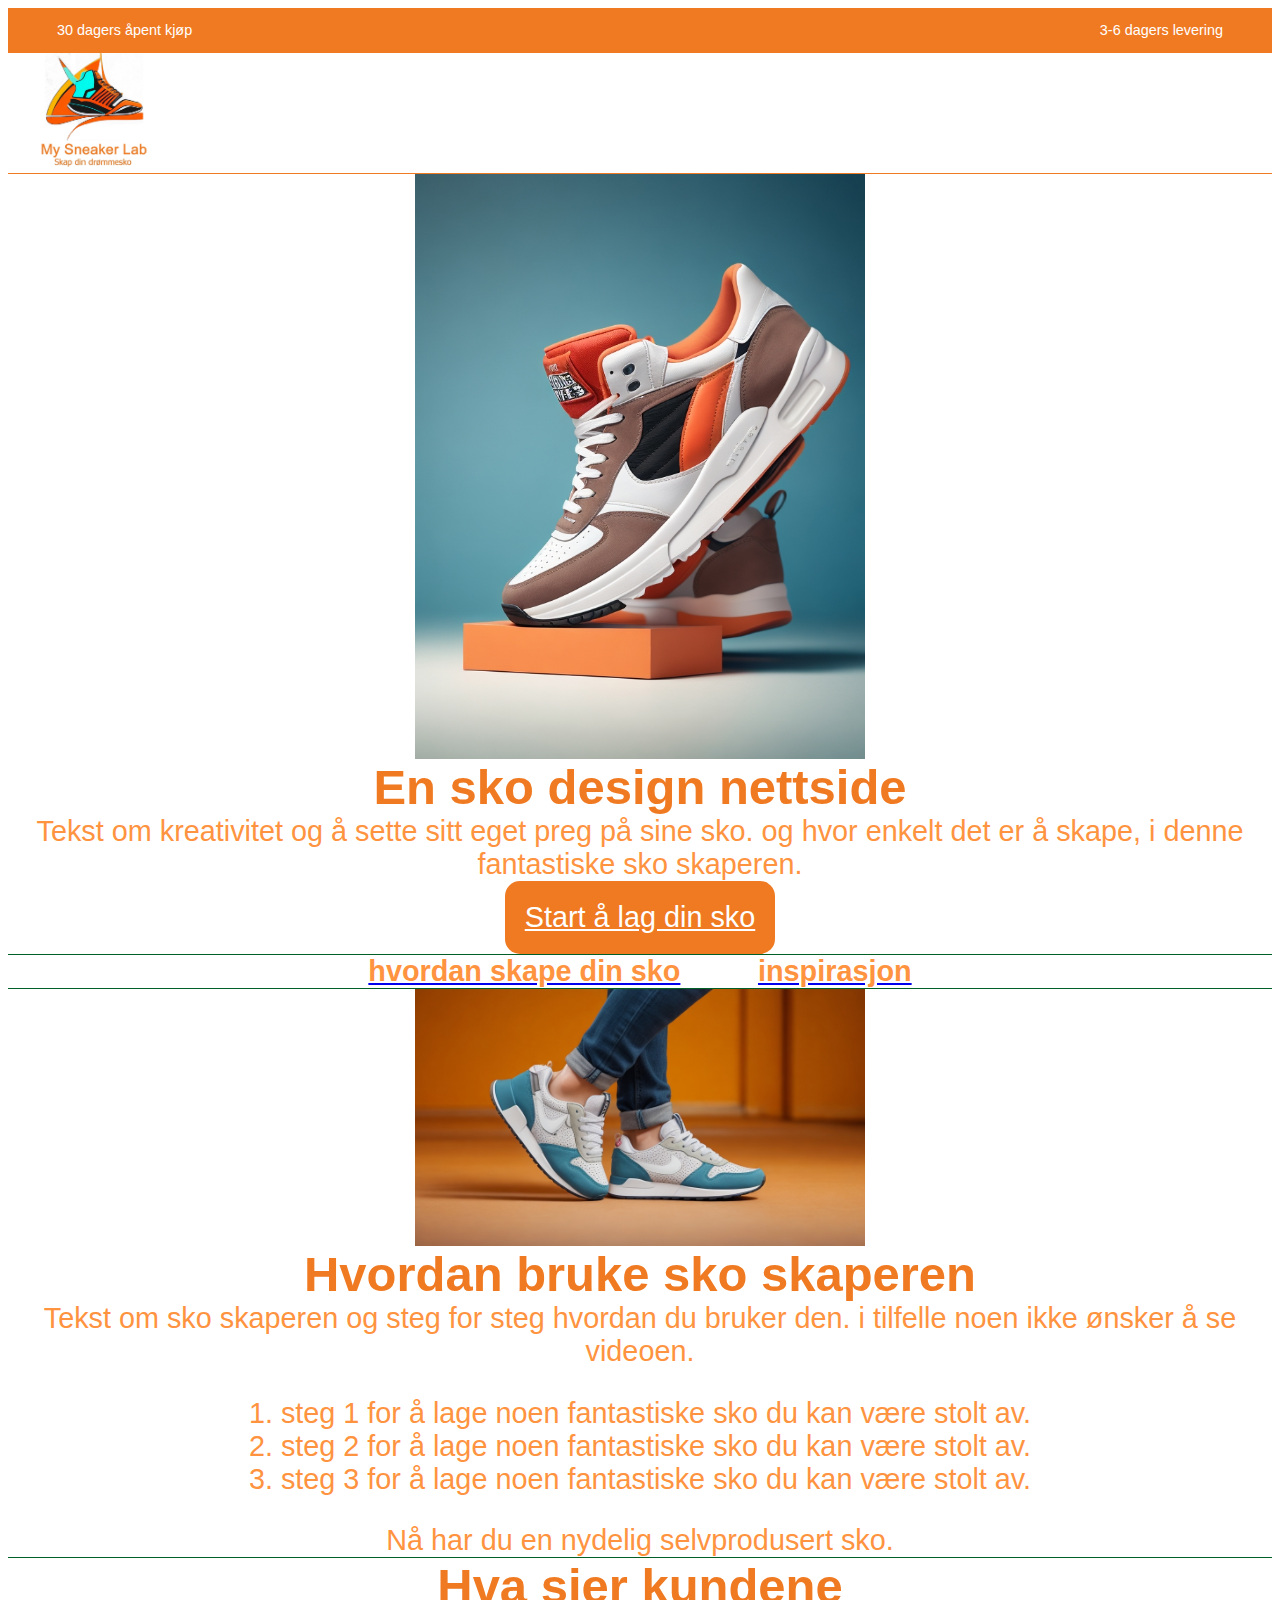
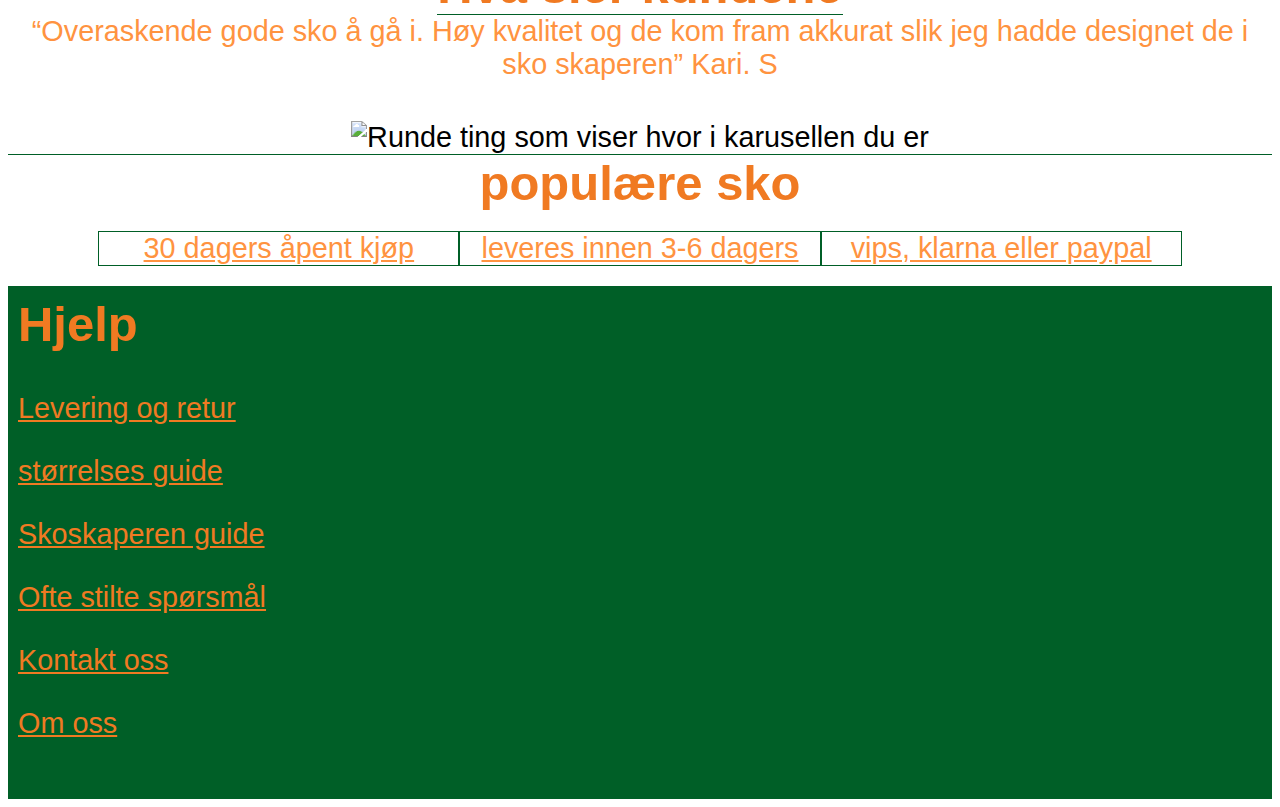
==== index.html @ 4a00c56b "produktside main" ====
<!DOCTYPE html>
<html lang="nb">
    <head>
        <meta charset="UTF-8">
        <meta name="viewport" content="width=device-width, initial-scale=1.0">
        <link rel="stylesheet" href="https://necolas.github.io/normalize.css/8.0.1/normalize.css" type="text/css">
        <link href="img/ikoner/fontawsome_ikoner/css/fontawesome.css" rel="stylesheet">
        <link href="img/ikoner/fontawsome_ikoner/css/brands.css" rel="stylesheet">
        <link href="img/ikoner/fontawsome_ikoner/css/solid.css" rel="stylesheet">
        <link rel="stylesheet" href="css/style.css" type="text/css">
        <title>My Sneaker Lab - skap din egen sko</title>
    </head>
    <body>
        <div id="grid_container">
            <header>
                <!-- Div for pynt over resten av navigasjonen, gir kort info om levering og åpent kjøp -->
                <div id="topp_bar_info">
                    <i class="fa-solid fa-rotate-left"></i>
                    <p>
                        30 dagers åpent kjøp
                    </p>
                    <i class="fa-solid fa-truck push_right"></i>
                    <p>
                        3-6 dagers levering
                    </p>
                </div>
                <!-- Navigasjons taggen for navigasjonsbaren på siden -->
                <nav>
                    <!-- Logoen til nettsiden, skal føre tilbake til index.html -->
                    <a href="index.html" id="logo">
                        <img src="img/logo.jpg" alt="Logoen til my sneaker lab, en sneaker sko med sterke farger">
                    </a>
                    <!-- Ikon for søkebar, skal få opp en overlay som man kan søke i -->
                    <a href="#" class="push_right">
                        <i class="fa-solid fa-magnifying-glass"></i>
                    </a>
                    <!-- ikon for handlevognen, skal bringe opp handlevogn siden, og oppdateres med tall ettervert så handlevognen får varer -->
                    <a href="#">
                        <i class="fa-solid fa-cart-shopping"></i>
                    </a>
                    <!-- Hamburgermeny hovedmeny for mobil, skal få opp en overlay med valg på -->
                    <a href="#">
                        <i class="fa-solid fa-bars"></i>
                    </a>
                </nav>
            </header>
            <main>
                <!-- Seksjon for promosjon og forklaring om hva siden handler om-->
                <section>
                    <!-- promosjons bilde av nettsidens sko -->
                    <a href="produktside.html">
                        <img src="img/shoe_promotion.jpg" alt="En hvit og oransj sneaker som står på en oransj platform med en blå bakgrunn">
                    </a>
                    <h1>
                        En sko design nettside
                    </h1>
                    <p>
                        Tekst om kreativitet og å sette sitt eget preg på sine sko. og hvor enkelt det er å skape, i denne fantastiske sko skaperen.
                    </p>
                    <!-- En start å lag din sko link som skal gjennbrukes i flere sider på nettstedet -->
                    <a href="produktside.html" class="default_btn">
                        Start å lag din sko
                    </a>
                </section>
                <section id="choice_btn">
                    <!-- link for å få opp seksjon om å skape sko -->
                    <a href="#">
                        <h2>
                            hvordan skape din sko
                        </h2>
                    </a>
                    <!-- link for å få opp seksjon med inspirasjon-->
                    <a href="#">
                        <h3>
                            inspirasjon 
                        </h3>
                    </a>
                </section>
                <section id="how_to">
                    <!-- foreløpig seksjon om skape sko til jeg får til effekten over -->
                    <!-- foreløpig representasjon av videoen -->
                    <img src="img/shoe_walking.jpg" alt="To blå sko som noen har på seg mens de går mot høyre av bilde">
                    <h2>
                        Hvordan bruke sko skaperen
                    </h2>
                    <p>
                        Tekst om sko skaperen og steg for steg hvordan du bruker den. i tilfelle noen ikke ønsker å se videoen.
                    </p>
                    <ol>
                        <li>
                            1. steg 1 for å lage noen fantastiske sko du kan være stolt av.
                        </li>
                        <li>
                            2. steg 2 for å lage noen fantastiske sko du kan være stolt av.
                        </li>
                        <li>
                            3. steg 3 for å lage noen fantastiske sko du kan være stolt av.
                        </li>
                    </ol>
                    <p>
                        Nå har du en nydelig selvprodusert sko.
                    </p>
                </section>
                <section id="inspirations">
                    <!-- Denne seksjonen skal være hidden på mobil og synlig på desktop-->
                    <img src="#" alt="flere inspirasjons sko">
                    <h3>
                        Inspirasjon
                    </h3>
                    <p>
                        inspirasjons tekst som skal følge under bildene slik at folk blir inspirert til å lage sine egne sko. Sitater fra andre brukere om hvordan de bruker sin kreativitet osv.
                    </p>
                </section>
            </main>
            <section id="customer_review">
                <!-- tilbakemeldings karusell-->
                <h3>
                    Hva sier kundene
                </h3>
                <!-- foreløpig til jeg finner ut hvordan å lage karusell -->
                <p>
                    “Overaskende gode sko å gå i. Høy kvalitet og de kom fram akkurat slik jeg hadde designet de i sko skaperen”
                    <span>Kari. S</span>
                </p>
                <!-- skal være stjerner for hvor mange stjerner tilbakemelder har gitt -->
                <div>
                    <i class="fa-solid fa-star"></i>
                    <i class="fa-solid fa-star"></i>
                    <i class="fa-solid fa-star"></i>
                    <i class="fa-solid fa-star"></i>
                    <i class="fa-solid fa-star"></i>
                </div>
                <img src="#" alt="Runde ting som viser hvor i karusellen du er">
            </section>
            <section>
                <h3>
                    populære sko
                </h3>
                <!-- her skal det være en sko karusell -->
            </section>
            <aside id="aside_info">
                <!-- korte informasjons kort om leveranse betaling og åpent kjøp -->
                <a href="#" id="return">
                    30 dagers åpent kjøp
                    <i class="fa-solid fa-rotate-left"></i>
                </a>
                <a href="#" id="delivery">
                    leveres innen 3-6 dagers
                    <i class="fa-solid fa-truck"></i>
                </a>
                <a href="#" id="payment">
                    vips, klarna eller paypal
                    <i class="fa-solid fa-credit-card"></i>
                </a>
            </aside>
            <footer>
                <h3>
                    Hjelp
                </h3>
                <ol>
                    <li>
                        <!-- Denne skal kunne åpnes og kolapses til mer info -->
                        <a href="returside.html">
                            Levering og retur
                        </a>
                    </li>
                    <li>
                        <a href="#">
                            størrelses guide
                        </a>
                    </li>
                    <li>
                        <a href="#how_to">
                            Skoskaperen guide
                        </a>
                    </li>
                    <li>
                        <!-- Denne skal kunne åpnes og kolapses til mer info -->
                        <a href="returside.html">
                            Ofte stilte spørsmål
                        </a> 
                    </li>
                    <li>
                        <!-- Denne skal kunne åpnes og kolapses til mer info -->
                        <a href="#">
                            Kontakt oss
                        </a> 
                    </li>
                    <li>
                        <a href="#">
                            Om oss
                        </a> 
                    </li>
                </ol>
                
                <ul>
                    <li>
                        <a href="#">
                            <i class="fa-brands fa-instagram"></i>
                        </a>
                    </li>
                    <li>
                        <a href="#">
                            <i class="fa-brands fa-facebook"></i>
                        </a>
                    </li>
                    <li>
                        <a href="#">
                            <i class="fa-brands fa-tiktok"></i>
                        </a>
                    </li>
                    <li>
                        <a href="#">
                            <i class="fa-brands fa-x-twitter"></i>
                        </a>
                    </li>
                </ul>
            </footer>
        </div>
    </body>
</html>
---- css/style.css ----
html {
  font-size: calc(1em + 1vw);
}
html body {
  font-family: Arial, Helvetica, sans-serif;
}
html body header {
  position: sticky;
  top: 0px;
}
html body header nav {
  display: flex;
  justify-content: space-between;
  align-items: center;
  font-size: 2rem;
  padding: 0 1rem;
  gap: 1.8rem;
  background-color: #FFFFFF;
  border-bottom: 1px solid #F07A22;
}
html body header nav a i {
  size: 1rem;
  color: #F07A22;
}
html body main section {
  display: flex;
  flex-direction: column;
  border-bottom: 1px solid #005F27;
}
html body main section h1 {
  font-size: 1.7rem;
  text-align: center;
  color: #F07A22;
  font-weight: 600;
  margin: 0 10px;
}
html body main section h2 {
  font-size: 1.7rem;
  text-align: center;
  color: #F07A22;
  font-weight: 600;
  margin: 0 10px;
}
html body main section p {
  font-size: 1rem;
  text-align: center;
  color: #FF9340;
  margin: 0 15px;
}
html body main section ol {
  padding: 0 20px;
}
html body main section ol li {
  font-size: 1rem;
  text-align: center;
  color: #FF9340;
  margin: 0 15px;
  list-style: none;
}
html body main img {
  width: 100%;
  max-width: 450px;
  display: block;
  margin-left: auto;
  margin-right: auto;
}
html body section h3 {
  font-size: 1.7rem;
  text-align: center;
  color: #F07A22;
  font-weight: 600;
  margin: 0 10px;
}
html body #aside_info {
  display: grid;
  grid-template-columns: 1fr 4fr 4fr 4fr 1fr;
  padding: 20px 0;
}
html body #aside_info #return {
  display: flex;
  flex-direction: column;
  grid-column: 2/3;
  border: 1px solid #005F27;
  font-size: 1rem;
  text-align: center;
  color: #FF9340;
  margin: 0 15px;
  margin: 0;
  justify-content: center;
}
html body #aside_info #return i {
  font-size: 2rem;
}
html body #aside_info #delivery {
  display: flex;
  flex-direction: column;
  grid-column: 3/4;
  border: 1px solid #005F27;
  font-size: 1rem;
  text-align: center;
  color: #FF9340;
  margin: 0 15px;
  margin: 0;
  justify-content: center;
}
html body #aside_info #delivery i {
  font-size: 2rem;
}
html body #aside_info #payment {
  display: flex;
  flex-direction: column;
  grid-column: 4/5;
  border: 1px solid #005F27;
  font-size: 1rem;
  text-align: center;
  color: #FF9340;
  margin: 0 15px;
  margin: 0;
  justify-content: center;
}
html body #aside_info #payment i {
  font-size: 2rem;
}
html body footer {
  background-color: #005F27;
}
html body footer h3 {
  margin: 0;
  padding: 10px 10px;
  font-size: 1.7rem;
  color: #F07A22;
  font-weight: 600;
}
html body footer ol {
  list-style: none;
  padding: 0px 10px;
}
html body footer ol li {
  margin: 30px 0;
}
html body footer ol li a {
  color: #F07A22;
}
html body footer ul {
  display: flex;
  flex-direction: row;
  list-style: none;
}
html body footer ul li {
  margin: 0 20px;
}
html body footer ul li a {
  color: #F07A22;
  font-size: 1.8rem;
}

#grid_container {
  display: grid;
  grid-template-columns: 1fr;
  grid-template-rows: repeat(6, auto);
}

#topp_bar_info {
  display: flex;
  justify-content: space-between;
  background-color: #F07A22;
  color: #FFFFFF;
  padding: 0 1.5rem;
}
#topp_bar_info p {
  font-size: 0.5rem;
  padding: 0 0.2rem;
}
#topp_bar_info i {
  font-size: 0.8rem;
  align-self: center;
}

#logo {
  height: 120px;
}
#logo img {
  height: 100%;
}

.push_right {
  margin-left: auto;
}

.default_btn {
  display: inline-block;
  padding: 0.7rem;
  background-color: #F07A22;
  color: #FFFFFF;
  border-radius: 15px;
  font-weight: 400;
  width: fit-content;
  align-self: center;
  text-align: center;
  max-width: 300px;
}

#choice_btn {
  display: flex;
  justify-content: center;
  align-items: center;
  gap: 2rem;
  border-bottom: 1px solid #005F27;
  flex-direction: row;
}
#choice_btn h2 {
  font-size: 1rem;
  font-weight: 600;
  color: #FF9340;
}
#choice_btn h3 {
  font-size: 1rem;
  font-weight: 600;
  color: #FF9340;
}

#inspirations {
  display: none;
}

#customer_review {
  display: flex;
  flex-direction: column;
  align-items: center;
  border-bottom: 1px solid #005F27;
}
#customer_review h3 {
  font-size: 1.7rem;
  text-align: center;
  color: #F07A22;
  font-weight: 600;
  margin: 0 10px;
  border-bottom: 1px solid #005F27;
}
#customer_review p {
  font-size: 1rem;
  text-align: center;
  color: #FF9340;
  margin: 0 15px;
}
#customer_review div {
  margin: 20px 0;
}
#customer_review div i {
  color: #F07A22;
  text-align: center;
  font-size: 1.3rem;
}

.breadcrumb_trail ol {
  margin: 0;
  list-style: none;
  display: flex;
  gap: 5px;
  padding: 0 10px;
}
.breadcrumb_trail ol li a {
  font-size: 0.7rem;
  font-weight: 600;
}

#produktinfo_grid {
  display: grid;
  grid-template-columns: 1fr 1fr;
  grid-template-rows: auto auto;
}
#produktinfo_grid a {
  grid-column: 1/2;
  grid-row: 1/2;
  width: fit-content;
  margin: 0 auto;
}
#produktinfo_grid ul {
  grid-column: 1/2;
  grid-row: 2/3;
  list-style: none;
  display: flex;
  flex-direction: column;
  margin: 0;
  padding: 0;
}
#produktinfo_grid ul li {
  display: inline-block;
  padding: 0.7rem;
  background-color: #F07A22;
  color: #FFFFFF;
  border-radius: 15px;
  font-weight: 400;
  width: fit-content;
  align-self: center;
  text-align: center;
  max-width: 300px;
  margin: auto 10px;
  width: 7.7rem;
  background-color: #005F27;
}
#produktinfo_grid section {
  grid-column: 2/3;
  grid-row: 1/3;
  border-bottom: none;
}
#produktinfo_grid section h2 {
  border: 1px solid #005F27;
  margin: 1.5rem 0 0 0;
}
#produktinfo_grid section h3 {
  margin: 0;
}
#produktinfo_grid section ol {
  display: grid;
  grid-template-areas: "s36 s37 s38" "s39 s40 s41" "s42 s43 s44";
  width: fit-content;
  align-self: center;
  margin: 0.7rem 0;
}
#produktinfo_grid section ol li {
  border: 1px solid #005F27;
  border-radius: 100px;
  width: fit-content;
  padding: 0.5rem;
  margin: 0.5rem;
}
#produktinfo_grid section aside {
  display: flex;
  align-self: center;
}
#produktinfo_grid section aside i {
  font-size: 0.7rem;
  align-self: center;
  color: #F07A22;
}/*# sourceMappingURL=style.css.map */
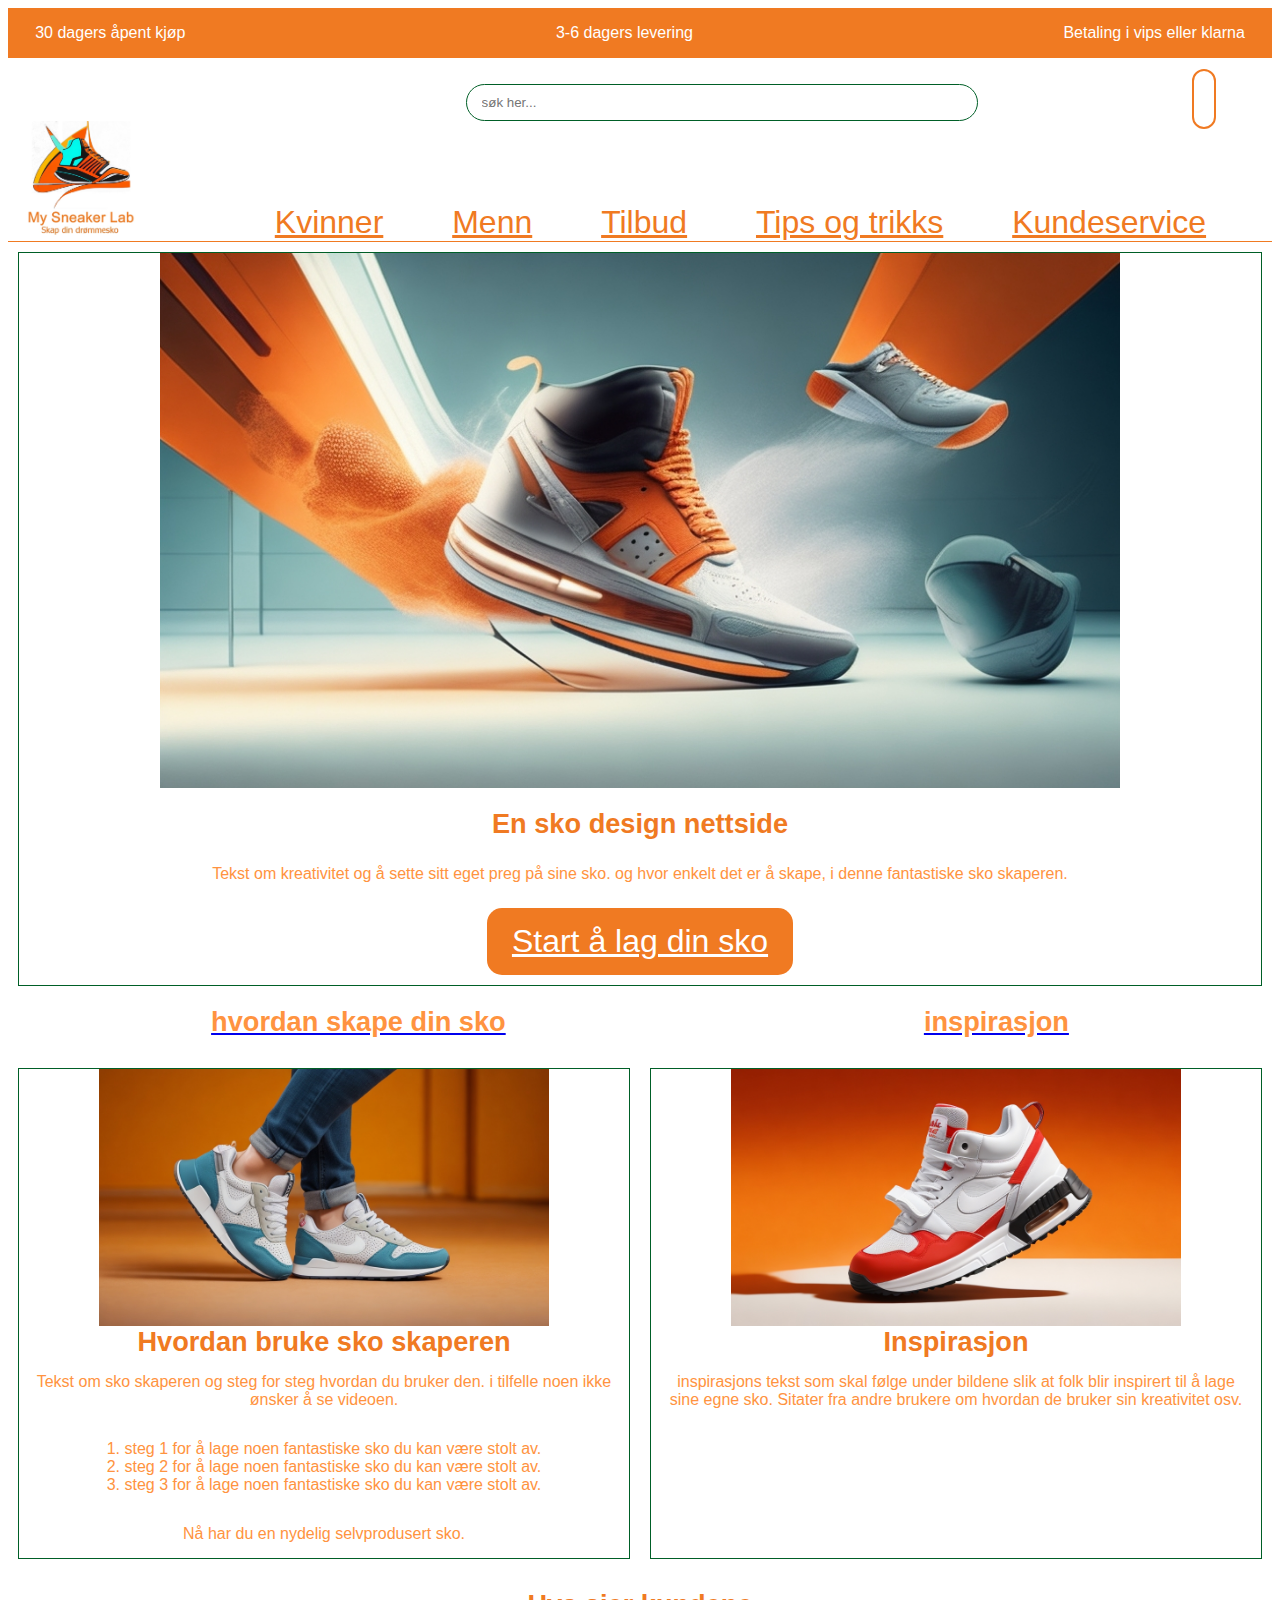
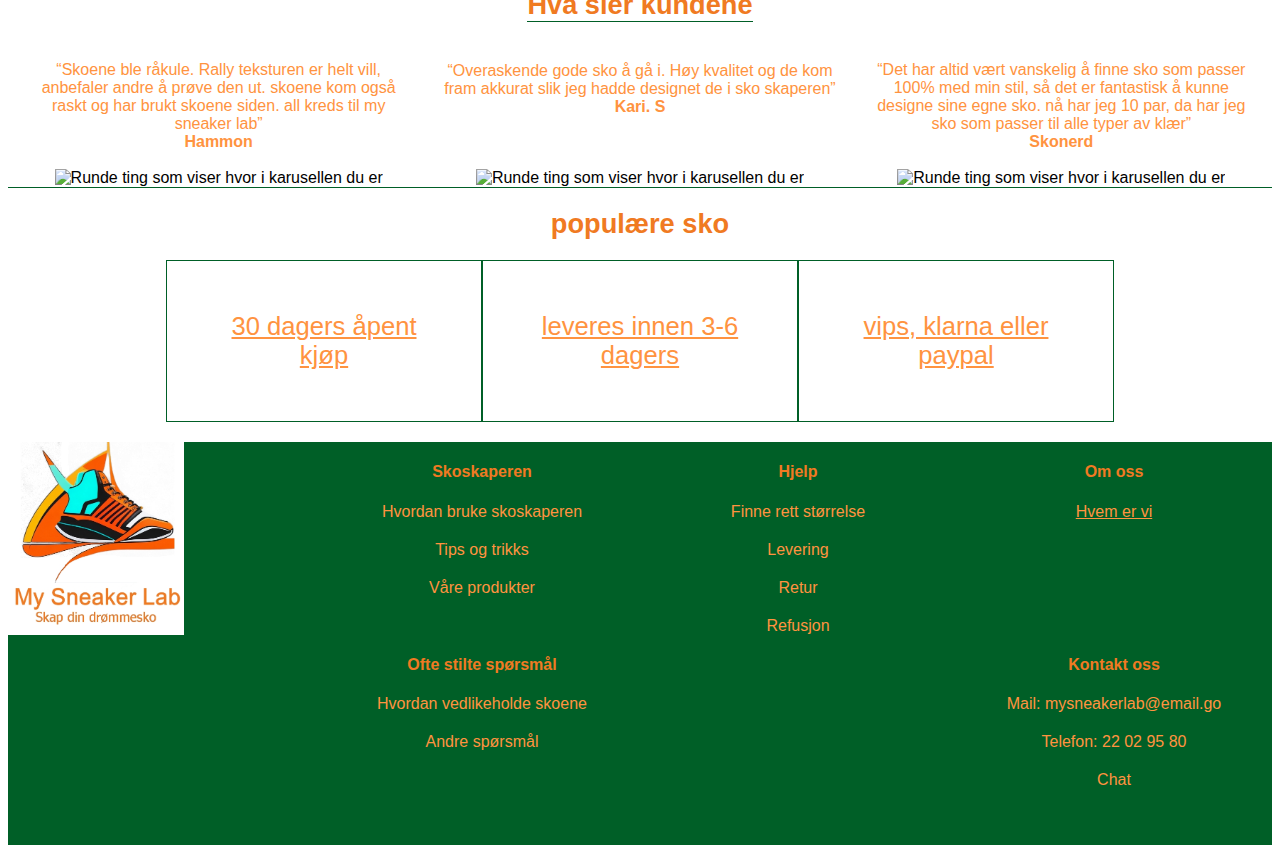
==== commit 35705f9e: "grunn plassering index desktop" ====
--- a/index.html
+++ b/index.html
@@ -23,33 +23,64 @@
                     <p>
                         3-6 dagers levering
                     </p>
+                    <i class="fa-solid fa-money-check-dollar hidden_mobile push_right"></i>
+                    <p class="hidden_mobile">
+                        Betaling i vips eller klarna
+                    </p>
                 </div>
                 <!-- Navigasjons taggen for navigasjonsbaren på siden -->
-                <nav>
+                <nav id="main_nav">
                     <!-- Logoen til nettsiden, skal føre tilbake til index.html -->
                     <a href="index.html" id="logo">
                         <img src="img/logo.jpg" alt="Logoen til my sneaker lab, en sneaker sko med sterke farger">
                     </a>
                     <!-- Ikon for søkebar, skal få opp en overlay som man kan søke i -->
-                    <a href="#" class="push_right">
+                    <form action="produktside.html" class="hidden_mobile">
+                        <input type="search" name="searchbar" placeholder="søk her..." id="searchbar">
+                    </form>
+                    <a href="#" class="push_right" id="search_icon">
                         <i class="fa-solid fa-magnifying-glass"></i>
                     </a>
                     <!-- ikon for handlevognen, skal bringe opp handlevogn siden, og oppdateres med tall ettervert så handlevognen får varer -->
-                    <a href="#">
+                    <a href="#" id="cart_icon">
                         <i class="fa-solid fa-cart-shopping"></i>
                     </a>
                     <!-- Hamburgermeny hovedmeny for mobil, skal få opp en overlay med valg på -->
-                    <a href="#">
-                        <i class="fa-solid fa-bars"></i>
-                    </a>
+                    <a href="#" class="hidden_desktop">
+                        <i class="fa-solid fa-bars hidden_desktop"></i>
+                    </a>
+                    <a href="#" class="hidden_mobile" id="user_icon">
+                        <i class="fa-regular fa-user"></i>
+                    </a>
+                    <ul class="hidden_mobile">
+                        <li>
+                            <a href="produktside.html">Kvinner</a>
+                        </li>
+                        <li>
+                            <a href="produktside.html">Menn</a>
+                        </li>
+                        <li>
+                            <a href="produktside.html">Tilbud</a>
+                        </li>
+                        <li>
+                            <a href="produktside.html">Tips og trikks</a>
+                        </li>
+                        <li>
+                            <a href="returside.html">Kundeservice</a>
+                        </li>
+                    </ul>
                 </nav>
             </header>
             <main>
                 <!-- Seksjon for promosjon og forklaring om hva siden handler om-->
-                <section>
+                <section id="promotion">
                     <!-- promosjons bilde av nettsidens sko -->
                     <a href="produktside.html">
-                        <img src="img/shoe_promotion.jpg" alt="En hvit og oransj sneaker som står på en oransj platform med en blå bakgrunn">
+                        <picture>
+                            <source media="(min-width: 1280px)" srcset="img/shoe_promotion_wide.jpg">
+                            <source media="(min-width: 680px)" srcset="img/shoe_promotion_tall.jpg">
+                            <img src="img/shoe_promotion_square.jpg" alt="En hvit og oransj sneaker som står på en oransj platform med en blå bakgrunn">
+                        </picture>
                     </a>
                     <h1>
                         En sko design nettside
@@ -103,7 +134,7 @@
                 </section>
                 <section id="inspirations">
                     <!-- Denne seksjonen skal være hidden på mobil og synlig på desktop-->
-                    <img src="#" alt="flere inspirasjons sko">
+                    <img src="img/shoe_01_1.jpg" alt="flere inspirasjons sko">
                     <h3>
                         Inspirasjon
                     </h3>
@@ -112,14 +143,14 @@
                     </p>
                 </section>
             </main>
-            <section id="customer_review">
+            <section class="customer_review" id="main_review">
                 <!-- tilbakemeldings karusell-->
                 <h3>
                     Hva sier kundene
                 </h3>
                 <!-- foreløpig til jeg finner ut hvordan å lage karusell -->
                 <p>
-                    “Overaskende gode sko å gå i. Høy kvalitet og de kom fram akkurat slik jeg hadde designet de i sko skaperen”
+                    “Overaskende gode sko å gå i. Høy kvalitet og de kom fram akkurat slik jeg hadde designet de i sko skaperen”<br>
                     <span>Kari. S</span>
                 </p>
                 <!-- skal være stjerner for hvor mange stjerner tilbakemelder har gitt -->
@@ -132,12 +163,45 @@
                 </div>
                 <img src="#" alt="Runde ting som viser hvor i karusellen du er">
             </section>
-            <section>
+            <section class="customer_review hidden_mobile" id="left_review">
+                <!-- foreløpig til jeg finner ut hvordan å lage karusell -->
+                <p>
+                    “Skoene ble råkule. Rally teksturen er helt vill, anbefaler andre å prøve den ut. skoene kom også raskt og har brukt skoene siden. all kreds til my sneaker lab”<br>
+                    <span>Hammon</span>
+                </p>
+                <!-- skal være stjerner for hvor mange stjerner tilbakemelder har gitt -->
+                <div>
+                    <i class="fa-solid fa-star"></i>
+                    <i class="fa-solid fa-star"></i>
+                    <i class="fa-solid fa-star"></i>
+                    <i class="fa-solid fa-star"></i>
+                    <i class="fa-solid fa-star"></i>
+                </div>
+                <img src="#" alt="Runde ting som viser hvor i karusellen du er">
+            </section>
+            <section class="customer_review hidden_mobile" id="right_review">
+                <!-- tilbakemeldings karusell-->
+                <!-- foreløpig til jeg finner ut hvordan å lage karusell -->
+                <p>
+                    “Det har altid vært vanskelig å finne sko som passer 100% med min stil, så det er fantastisk å kunne designe sine egne sko. nå har jeg 10 par, da har jeg sko som passer til alle typer av klær”<br>
+                    <span>Skonerd</span>
+                </p>
+                <!-- skal være stjerner for hvor mange stjerner tilbakemelder har gitt -->
+                <div>
+                    <i class="fa-solid fa-star"></i>
+                    <i class="fa-solid fa-star"></i>
+                    <i class="fa-solid fa-star"></i>
+                    <i class="fa-solid fa-star"></i>
+                    <i class="fa-solid fa-star"></i>
+                </div>
+                <img src="#" alt="Runde ting som viser hvor i karusellen du er">
+            </section>
+            <aside id="popular_shoes">
                 <h3>
                     populære sko
                 </h3>
                 <!-- her skal det være en sko karusell -->
-            </section>
+            </aside>
             <aside id="aside_info">
                 <!-- korte informasjons kort om leveranse betaling og åpent kjøp -->
                 <a href="#" id="return">
@@ -154,10 +218,10 @@
                 </a>
             </aside>
             <footer>
-                <h3>
+                <h3 class="hidden_desktop">
                     Hjelp
                 </h3>
-                <ol>
+                <ol class="hidden_desktop">
                     <li>
                         <!-- Denne skal kunne åpnes og kolapses til mer info -->
                         <a href="returside.html">
@@ -192,7 +256,45 @@
                         </a> 
                     </li>
                 </ol>
-                
+                <section class="hidden_mobile" id="footer_how_to">
+                    <h4>Skoskaperen</h4>
+                    <ul>
+                        <li>Hvordan bruke skoskaperen</li>
+                        <li>Tips og trikks</li>
+                        <li>Våre produkter</li>
+                    </ul>
+                </section>
+                <section class="hidden_mobile" id="footer_questions">
+                    <h4>Ofte stilte spørsmål</h4>
+                    <ul>
+                        <li>Hvordan vedlikeholde skoene</li>
+                        <li>Andre spørsmål</li>
+                    </ul>
+                </section>
+                <section class="hidden_mobile" id="footer_help">
+                    <h4>Hjelp</h4>
+                    <ul>
+                        <li>Finne rett størrelse</li>
+                        <li>Levering</li>
+                        <li>Retur</li>
+                        <li>Refusjon</li>
+                    </ul>
+                </section>
+                <section class="hidden_mobile" id="footer_about">
+                    <h4>Om oss</h4>
+                    <a href="#">Hvem er vi</a>
+                </section>
+                <section class="hidden_mobile" id="footer_contact">
+                    <h4>Kontakt oss</h4>
+                    <ul>
+                        <li><span>Mail:</span> mysneakerlab@email.go</li>
+                        <li><span>Telefon:</span> 22 02 95 80</li>
+                        <li>Chat</li>
+                    </ul>
+                </section>
+                <a href="index.html" id="footer_logo">
+                    <img src="img/logo.jpg" alt="Logoen til my sneaker lab, en sneaker sko med sterke farger">
+                </a>
                 <ul>
                     <li>
                         <a href="#">
--- a/css/style.css
+++ b/css/style.css
@@ -1,6 +1,3 @@
-html {
-  font-size: calc(1em + 1vw);
-}
 html body {
   font-family: Arial, Helvetica, sans-serif;
 }
@@ -120,6 +117,13 @@
 }
 html body #aside_info #payment i {
   font-size: 2rem;
+}
+html body aside h3 {
+  font-size: 1.7rem;
+  text-align: center;
+  color: #F07A22;
+  font-weight: 600;
+  margin: 0 10px;
 }
 html body footer {
   background-color: #005F27;
@@ -223,13 +227,13 @@
   display: none;
 }
 
-#customer_review {
+.customer_review {
   display: flex;
   flex-direction: column;
   align-items: center;
   border-bottom: 1px solid #005F27;
 }
-#customer_review h3 {
+.customer_review h3 {
   font-size: 1.7rem;
   text-align: center;
   color: #F07A22;
@@ -237,16 +241,16 @@
   margin: 0 10px;
   border-bottom: 1px solid #005F27;
 }
-#customer_review p {
+.customer_review p {
   font-size: 1rem;
   text-align: center;
   color: #FF9340;
   margin: 0 15px;
 }
-#customer_review div {
+.customer_review div {
   margin: 20px 0;
 }
-#customer_review div i {
+.customer_review div i {
   color: #F07A22;
   text-align: center;
   font-size: 1.3rem;
@@ -306,10 +310,7 @@
 }
 #produktinfo_grid section h2 {
   border: 1px solid #005F27;
-  margin: 1.5rem 0 0 0;
-}
-#produktinfo_grid section h3 {
-  margin: 0;
+  margin: 1.5rem 10px 0 10px;
 }
 #produktinfo_grid section ol {
   display: grid;
@@ -333,4 +334,352 @@
   font-size: 0.7rem;
   align-self: center;
   color: #F07A22;
+}
+#produktinfo_grid section aside p {
+  position: relative;
+}
+#produktinfo_grid section aside p span {
+  position: absolute;
+  font-size: 0.7rem;
+  top: 0px;
+  margin: 0 5px;
+}
+
+#product_info_bar {
+  display: grid;
+  grid-template-areas: "header header" "price ." "size btn";
+  position: sticky;
+  bottom: 0px;
+  background-color: #005F27;
+  border-top: 1px solid #F07A22;
+  border-bottom: 1px solid #F07A22;
+}
+#product_info_bar h2 {
+  grid-area: header;
+  font-size: 1.7rem;
+  text-align: center;
+  color: #F07A22;
+  font-weight: 600;
+  margin: 0 10px;
+}
+#product_info_bar p {
+  grid-area: price;
+  font-size: 1rem;
+  text-align: center;
+  color: #FF9340;
+  margin: 0 15px;
+  text-align: left;
+  margin: 10px;
+}
+#product_info_bar a {
+  grid-area: size;
+  margin-left: 10px;
+}
+#product_info_bar .default_btn {
+  grid-area: btn;
+  margin-bottom: 10px;
+}
+
+#produktspesifikasjon_info {
+  display: none;
+}
+#produktspesifikasjon_info ol li {
+  text-align: left;
+  list-style: disc;
+}
+#produktspesifikasjon_info p {
+  text-align: left;
+}
+#produktspesifikasjon_info ul li {
+  text-align: left;
+  font-size: 1rem;
+  color: #F07A22;
+}
+#produktspesifikasjon_info h5 {
+  font-weight: 600;
+  color: #F07A22;
+  margin: 20px 15px 0 15px;
+  font-size: 1rem;
+}
+#produktspesifikasjon_info span {
+  font-weight: 600;
+  padding: 0 5px 0 0;
+}
+
+#retur_main section {
+  border: none;
+  margin: 10px;
+}
+#retur_main section h1 {
+  margin-bottom: 20px;
+  border: 1px solid #005F27;
+}
+#retur_main section h2 {
+  margin-bottom: 20px;
+  border: 1px solid #005F27;
+}
+
+.hidden_mobile {
+  display: none;
+}
+
+@media only screen and (min-width: 1280px) {
+  #grid_container {
+    grid-template-columns: repeat(3, 1fr);
+    grid-template-rows: repeat(6, auto);
+  }
+  .hidden_mobile {
+    display: block;
+  }
+  .hidden_desktop {
+    display: none;
+  }
+  header {
+    grid-column: 1/4;
+    grid-row: 1/2;
+  }
+  #main_nav {
+    display: grid;
+    grid-template-areas: ". . form search cart user" "logo list list list list list";
+    grid-template-columns: 3fr 3fr 8fr 1fr 1fr 1fr;
+    grid-row-gap: 0;
+  }
+  #main_nav #logo {
+    grid-area: logo;
+  }
+  #main_nav form {
+    grid-area: form;
+    margin-top: 20px;
+  }
+  #main_nav form input {
+    border-radius: 40px;
+    width: 100%;
+    padding: 10px 15px;
+    border: 1px solid #005F27;
+  }
+  #main_nav #search_icon {
+    grid-area: search;
+    margin-left: 0;
+    margin-top: 20px;
+  }
+  #main_nav #search_icon i {
+    font-size: 3.2rem;
+  }
+  #main_nav #cart_icon {
+    grid-area: cart;
+    margin-top: 20px;
+  }
+  #main_nav #cart_icon i {
+    font-size: 3.2rem;
+  }
+  #main_nav #user_icon {
+    grid-area: user;
+    margin-top: 20px;
+  }
+  #main_nav #user_icon i {
+    border: 2px solid #F07A22;
+    border-radius: 100px;
+    padding: 10px;
+  }
+  #main_nav ul {
+    grid-area: list;
+    align-self: end;
+    margin: 0;
+    padding: 0;
+  }
+  #main_nav ul li {
+    display: inline-block;
+    margin: 0 30px;
+  }
+  #main_nav ul li a {
+    color: #F07A22;
+  }
+  #topp_bar_info p, #topp_bar_info i {
+    font-size: 1rem;
+  }
+  html body main {
+    grid-column: 1/4;
+    grid-row: 2/3;
+    display: grid;
+    grid-template-columns: 1fr 1fr;
+    grid-template-rows: repeat(3, auto);
+  }
+  html body main section {
+    border: 1px solid #005F27;
+    margin: 10px;
+  }
+  html body main section a {
+    margin-bottom: 10px;
+  }
+  html body main section a picture img {
+    max-height: 544px;
+    max-width: 960px;
+  }
+  html body main section h1 {
+    margin: 10px;
+  }
+  html body main section p {
+    margin: 15px;
+  }
+  html body main section .default_btn {
+    margin: 10px;
+    padding: 15px 25px;
+    font-size: 2rem;
+  }
+  html body main #promotion {
+    grid-column: 1/3;
+    grid-row: 1/2;
+  }
+  html body main #choice_btn {
+    grid-column: 1/3;
+    grid-row: 2/3;
+    border: none;
+    justify-content: space-around;
+  }
+  html body main #choice_btn a {
+    display: flex;
+  }
+  html body main #choice_btn a h2, html body main #choice_btn a h3 {
+    font-size: 1.7rem;
+  }
+  html body main #how_to {
+    grid-column: 1/2;
+    grid-row: 3/4;
+  }
+  html body main #inspirations {
+    display: block;
+    grid-column: 2/3;
+    grid-row: 3/4;
+  }
+  html body #aside_info {
+    grid-column: 1/4;
+    grid-row: 5/6;
+    grid-template-columns: 2fr 4fr 4fr 4fr 2fr;
+  }
+  html body #aside_info #delivery, html body #aside_info #return, html body #aside_info #payment {
+    font-size: 1.6rem;
+    padding: 2em 1.5em;
+  }
+  html body #aside_info #delivery i, html body #aside_info #return i, html body #aside_info #payment i {
+    font-size: 4rem;
+  }
+  html body footer {
+    grid-column: 1/4;
+    grid-row: 6/7;
+    display: grid;
+    grid-template-areas: "footer_logo shoe_creator help about" ". questions . contact" ". . . social_media";
+    grid-template-columns: repeat(4, 1fr);
+    grid-template-rows: repeat(3, auto);
+  }
+  html body footer section h4 {
+    text-align: center;
+    color: #F07A22;
+    font-weight: 800;
+  }
+  html body footer section ul {
+    flex-direction: column;
+    gap: 20px;
+    padding: 0;
+    text-align: center;
+    margin: 16px 0 0 0;
+  }
+  html body footer section ul li {
+    font-size: 1rem;
+    text-align: center;
+    color: #FF9340;
+    margin: 0 15px;
+  }
+  html body footer section a {
+    display: block;
+    text-align: center;
+    font-size: 1rem;
+    text-align: center;
+    color: #FF9340;
+    margin: 0 15px;
+  }
+  html body footer #footer_how_to {
+    grid-area: shoe_creator;
+  }
+  html body footer #footer_questions {
+    grid-area: questions;
+  }
+  html body footer #footer_help {
+    grid-area: help;
+  }
+  html body footer #footer_about {
+    grid-area: about;
+  }
+  html body footer #footer_contact {
+    grid-area: contact;
+  }
+  html body footer #footer_logo {
+    grid-area: footer_logo;
+  }
+  html body footer #footer_logo img {
+    width: 11em;
+    height: 100%;
+  }
+  html body footer ul {
+    grid-area: social_media;
+    margin-top: 40px;
+  }
+  #main_review {
+    grid-column: 2/3;
+    grid-row: 3/4;
+  }
+  #left_review {
+    grid-column: 1/2;
+    grid-row: 3/4;
+  }
+  #right_review {
+    grid-column: 3/4;
+    grid-row: 3/4;
+  }
+  #popular_shoes {
+    grid-column: 1/4;
+    grid-row: 4/5;
+  }
+  .customer_review {
+    display: flex;
+    flex-direction: column;
+    align-items: center;
+    border-bottom: 1px solid #005F27;
+    margin: 20px 0;
+  }
+  .customer_review h3 {
+    margin-bottom: 40px;
+  }
+  .customer_review p {
+    font-size: 1rem;
+    text-align: center;
+    color: #FF9340;
+    margin: 0 15px;
+  }
+  .customer_review div {
+    margin: 0;
+    margin-top: auto;
+  }
+  .customer_review div i {
+    color: #F07A22;
+    text-align: center;
+    font-size: 1.3rem;
+  }
+  #left_review p, #right_review p {
+    margin-top: 72px;
+  }
+  #left_review p span, #right_review p span {
+    font-weight: 600;
+  }
+  #left_review img, #right_review img {
+    margin-top: 15px;
+  }
+  #main_review div {
+    margin-top: 38px;
+  }
+  #main_review p span {
+    font-weight: 600;
+  }
+  #main_review img {
+    margin-top: 15px;
+  }
 }/*# sourceMappingURL=style.css.map */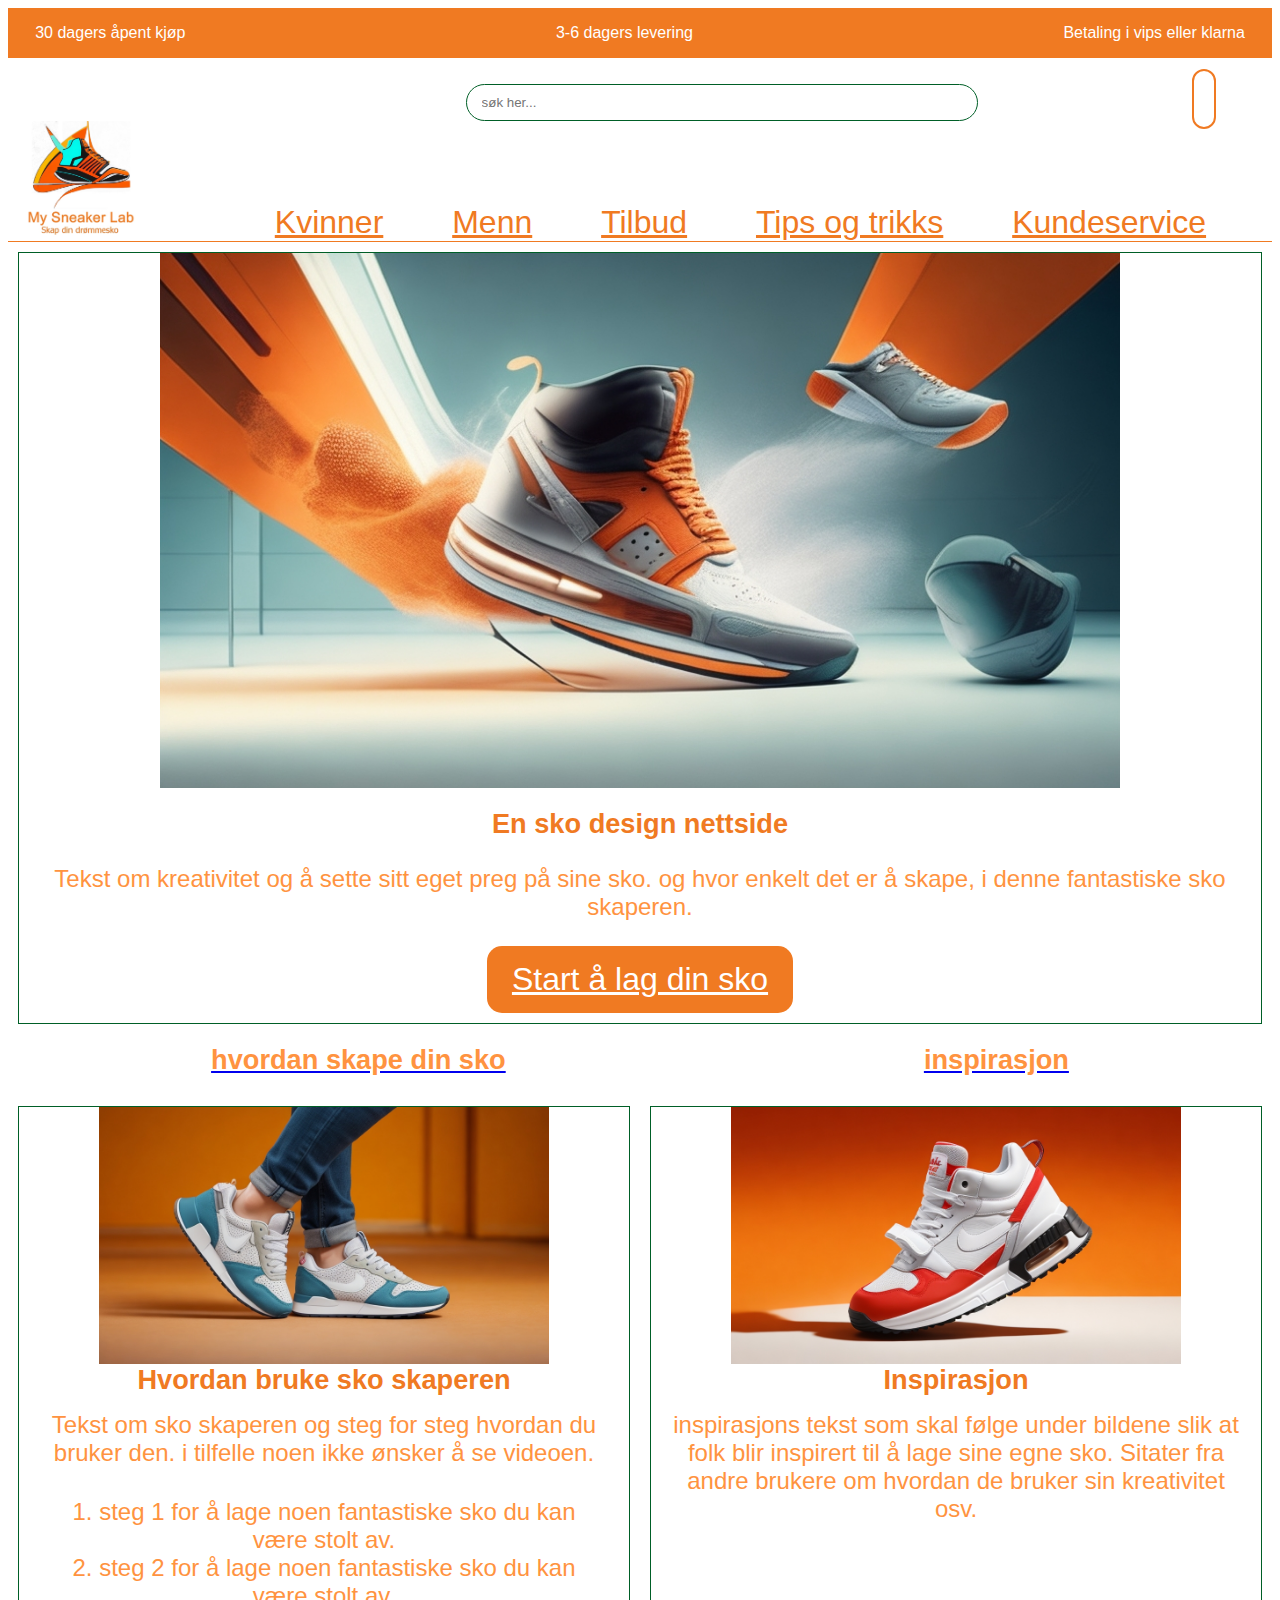
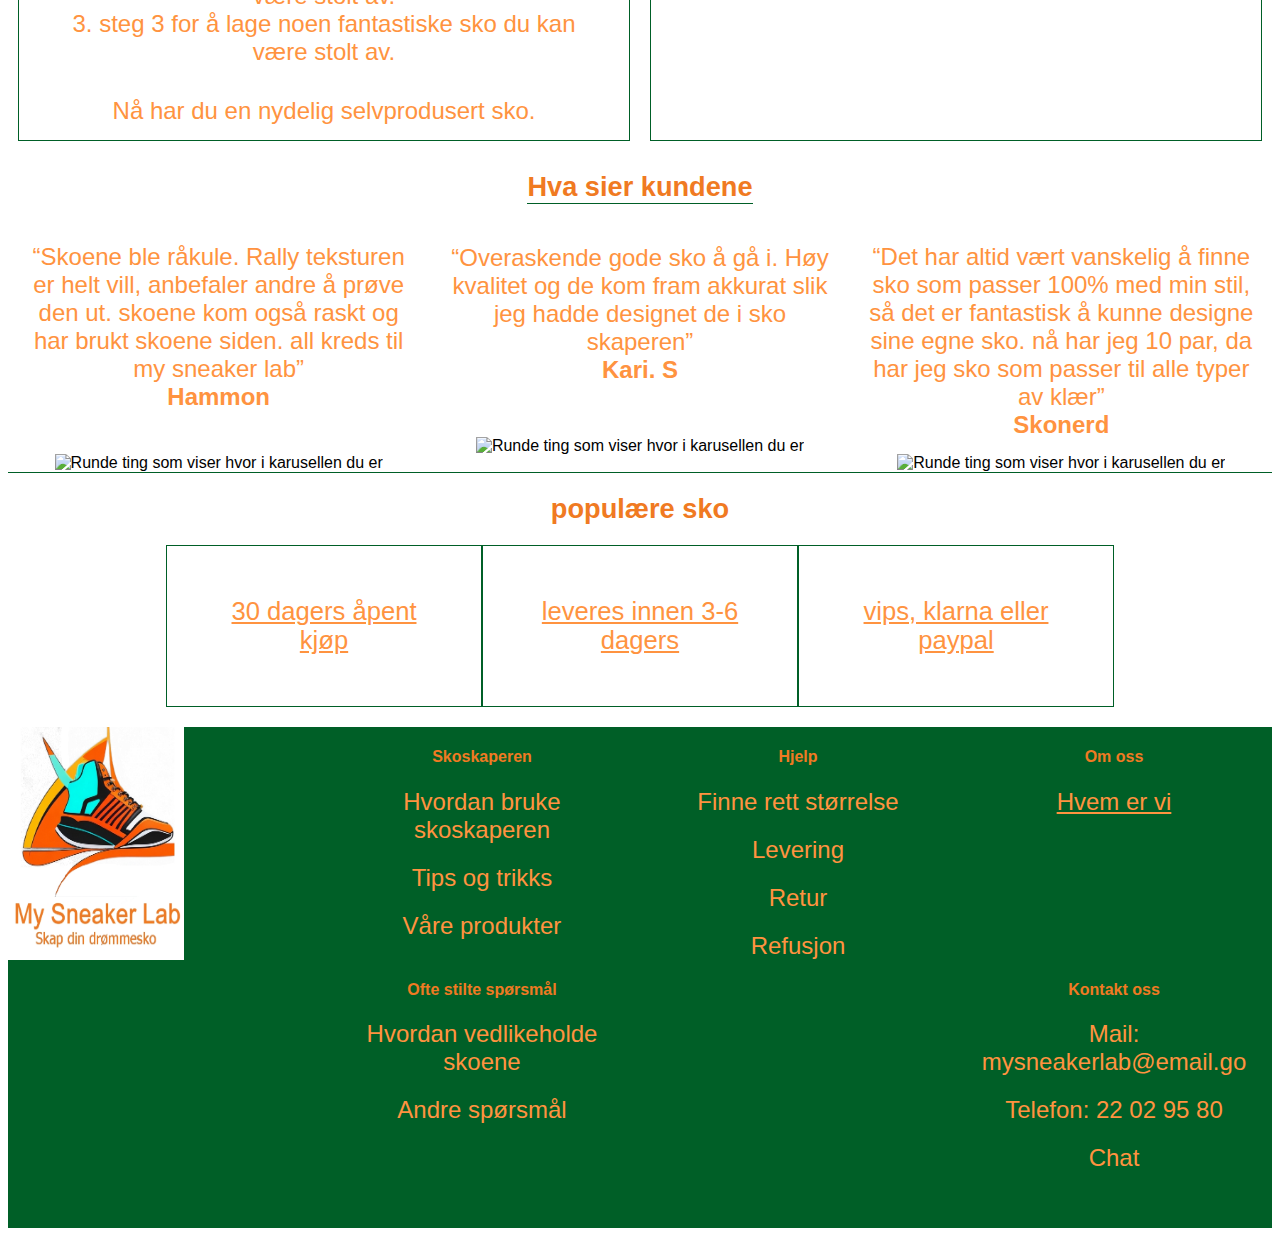
==== commit 2972c95f: "lagt til oppdatert desktop header og footer" ====
--- a/index.html
+++ b/index.html
@@ -292,7 +292,7 @@
                         <li>Chat</li>
                     </ul>
                 </section>
-                <a href="index.html" id="footer_logo">
+                <a href="index.html" class="hidden_mobile" id="footer_logo">
                     <img src="img/logo.jpg" alt="Logoen til my sneaker lab, en sneaker sko med sterke farger">
                 </a>
                 <ul>
--- a/css/style.css
+++ b/css/style.css
@@ -39,7 +39,7 @@
   margin: 0 10px;
 }
 html body main section p {
-  font-size: 1rem;
+  font-size: 1.5rem;
   text-align: center;
   color: #FF9340;
   margin: 0 15px;
@@ -48,7 +48,7 @@
   padding: 0 20px;
 }
 html body main section ol li {
-  font-size: 1rem;
+  font-size: 1.5rem;
   text-align: center;
   color: #FF9340;
   margin: 0 15px;
@@ -78,7 +78,7 @@
   flex-direction: column;
   grid-column: 2/3;
   border: 1px solid #005F27;
-  font-size: 1rem;
+  font-size: 1.5rem;
   text-align: center;
   color: #FF9340;
   margin: 0 15px;
@@ -93,7 +93,7 @@
   flex-direction: column;
   grid-column: 3/4;
   border: 1px solid #005F27;
-  font-size: 1rem;
+  font-size: 1.5rem;
   text-align: center;
   color: #FF9340;
   margin: 0 15px;
@@ -108,7 +108,7 @@
   flex-direction: column;
   grid-column: 4/5;
   border: 1px solid #005F27;
-  font-size: 1rem;
+  font-size: 1.5rem;
   text-align: center;
   color: #FF9340;
   margin: 0 15px;
@@ -242,7 +242,7 @@
   border-bottom: 1px solid #005F27;
 }
 .customer_review p {
-  font-size: 1rem;
+  font-size: 1.5rem;
   text-align: center;
   color: #FF9340;
   margin: 0 15px;
@@ -364,7 +364,7 @@
 }
 #product_info_bar p {
   grid-area: price;
-  font-size: 1rem;
+  font-size: 1.5rem;
   text-align: center;
   color: #FF9340;
   margin: 0 15px;
@@ -584,7 +584,7 @@
     margin: 16px 0 0 0;
   }
   html body footer section ul li {
-    font-size: 1rem;
+    font-size: 1.5rem;
     text-align: center;
     color: #FF9340;
     margin: 0 15px;
@@ -592,7 +592,7 @@
   html body footer section a {
     display: block;
     text-align: center;
-    font-size: 1rem;
+    font-size: 1.5rem;
     text-align: center;
     color: #FF9340;
     margin: 0 15px;
@@ -650,7 +650,7 @@
     margin-bottom: 40px;
   }
   .customer_review p {
-    font-size: 1rem;
+    font-size: 1.5rem;
     text-align: center;
     color: #FF9340;
     margin: 0 15px;
@@ -682,4 +682,65 @@
   #main_review img {
     margin-top: 15px;
   }
+  .breadcrumb_trail {
+    grid-column: 1/4;
+    grid-row: 2/3;
+  }
+  #product_main {
+    grid-column: 1/4;
+    grid-row: 3/4;
+    display: flex;
+    flex-direction: column;
+  }
+  #product_main #img_carousel {
+    display: grid;
+    grid-template-areas: "main_img main_img main_img" "preview_left preview_center preview_right";
+  }
+  #product_main #img_carousel #product_img_main {
+    grid-area: main_img;
+  }
+  #product_main #img_carousel #product_img_left {
+    grid-area: preview_left;
+    width: 80px;
+  }
+  #product_main #img_carousel #product_img_center {
+    grid-area: preview_center;
+    width: 80px;
+  }
+  #product_main #img_carousel #product_img_right {
+    grid-area: preview_right;
+    width: 80px;
+  }
+  #product_main #product_grid {
+    display: grid;
+    grid-template-areas: "product_name product_name" "product_img product_info";
+  }
+  #product_main #product_grid h1 {
+    grid-area: product_name;
+  }
+  #product_main #product_grid #img_carousel {
+    grid-area: product_img;
+  }
+  #product_main #product_grid #produktinfo_grid {
+    grid-area: product_info;
+    grid-template-columns: 1fr;
+    grid-template-rows: repeat(3, auto);
+  }
+  #product_main #product_grid #produktinfo_grid a {
+    grid-row: 3/4;
+  }
+  #product_main #product_grid #produktinfo_grid ul {
+    grid-row: 1/2;
+  }
+  #product_main #product_grid #produktinfo_grid #size_grid {
+    grid-row: 2/3;
+  }
+  #saved_designs {
+    grid-column: 1/4;
+    grid-row: 4/5;
+  }
+  #product_info_bar {
+    grid-column: 1/4;
+    grid-row: 5/6;
+  }
 }/*# sourceMappingURL=style.css.map */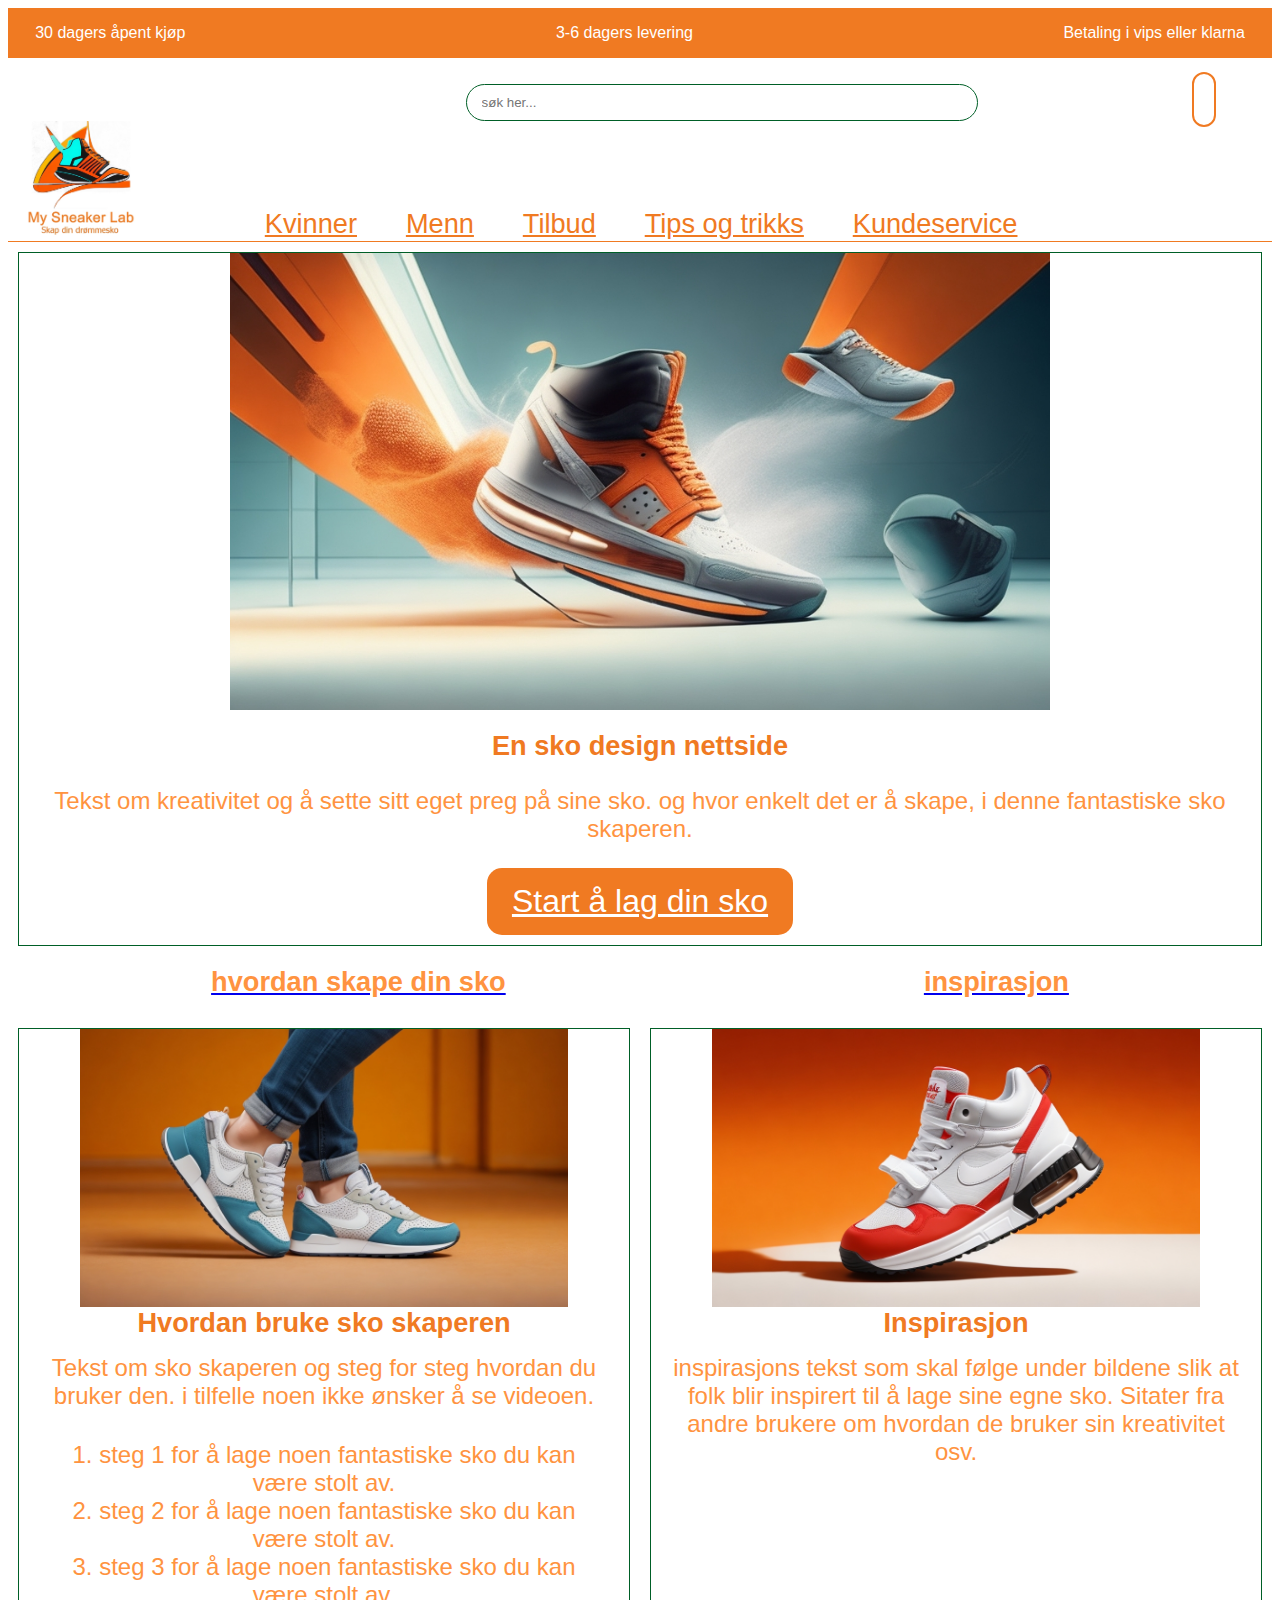
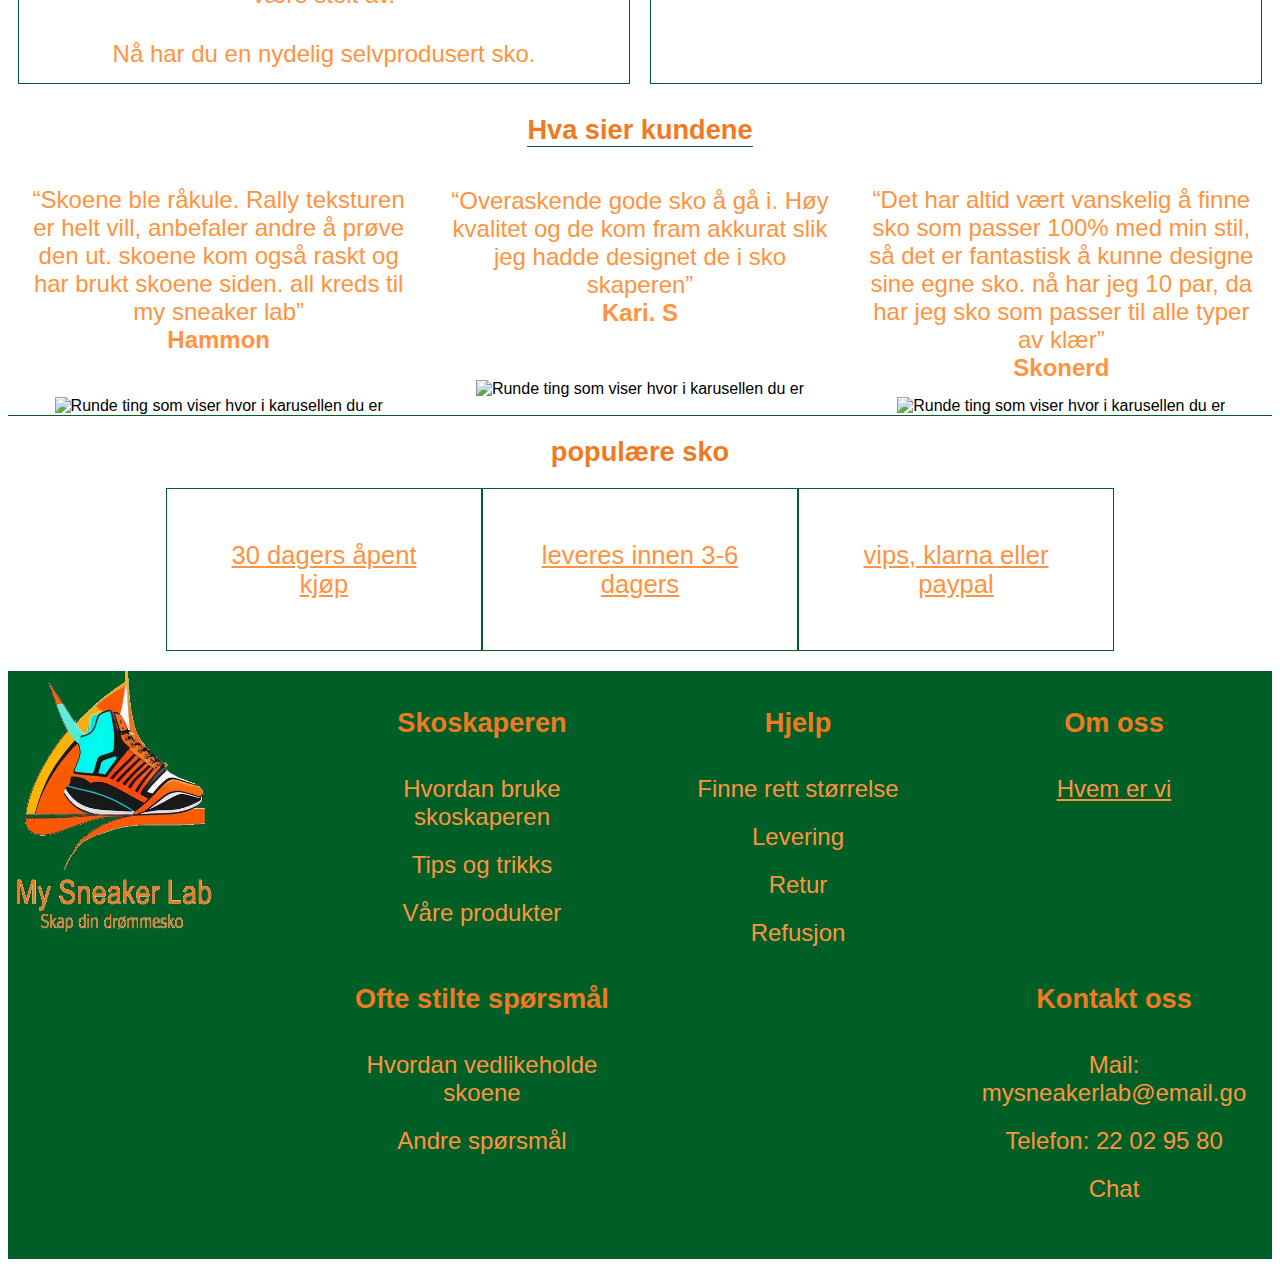
==== commit 34dd12aa: "små justeringer bilder" ====
--- a/index.html
+++ b/index.html
@@ -77,7 +77,7 @@
                     <!-- promosjons bilde av nettsidens sko -->
                     <a href="produktside.html">
                         <picture>
-                            <source media="(min-width: 1280px)" srcset="img/shoe_promotion_wide.jpg">
+                            <source media="(min-width: 1000px)" srcset="img/shoe_promotion_wide.jpg">
                             <source media="(min-width: 680px)" srcset="img/shoe_promotion_tall.jpg">
                             <img src="img/shoe_promotion_square.jpg" alt="En hvit og oransj sneaker som står på en oransj platform med en blå bakgrunn">
                         </picture>
@@ -293,7 +293,7 @@
                     </ul>
                 </section>
                 <a href="index.html" class="hidden_mobile" id="footer_logo">
-                    <img src="img/logo.jpg" alt="Logoen til my sneaker lab, en sneaker sko med sterke farger">
+                    <img src="img/logo_green.jpg" alt="Logoen til my sneaker lab, en sneaker sko med sterke farger">
                 </a>
                 <ul>
                     <li>
--- a/css/style.css
+++ b/css/style.css
@@ -15,6 +15,9 @@
   background-color: #FFFFFF;
   border-bottom: 1px solid #F07A22;
 }
+html body header nav a {
+  font-size: 1.7rem;
+}
 html body header nav a i {
   size: 1rem;
   color: #F07A22;
@@ -55,8 +58,9 @@
   list-style: none;
 }
 html body main img {
-  width: 100%;
-  max-width: 450px;
+  width: 80%;
+  max-width: 500px;
+  max-height: 500px;
   display: block;
   margin-left: auto;
   margin-right: auto;
@@ -257,14 +261,14 @@
 }
 
 .breadcrumb_trail ol {
-  margin: 0;
+  margin: 0 0 10px 0;
   list-style: none;
   display: flex;
   gap: 5px;
   padding: 0 10px;
 }
 .breadcrumb_trail ol li a {
-  font-size: 0.7rem;
+  font-size: 1.2rem;
   font-weight: 600;
 }
 
@@ -380,9 +384,6 @@
   margin-bottom: 10px;
 }
 
-#produktspesifikasjon_info {
-  display: none;
-}
 #produktspesifikasjon_info ol li {
   text-align: left;
   list-style: disc;
@@ -423,7 +424,7 @@
   display: none;
 }
 
-@media only screen and (min-width: 1280px) {
+@media only screen and (min-width: 1000px) {
   #grid_container {
     grid-template-columns: repeat(3, 1fr);
     grid-template-rows: repeat(6, auto);
@@ -489,7 +490,7 @@
   }
   #main_nav ul li {
     display: inline-block;
-    margin: 0 30px;
+    margin: 0 20px;
   }
   #main_nav ul li a {
     color: #F07A22;
@@ -512,8 +513,8 @@
     margin-bottom: 10px;
   }
   html body main section a picture img {
-    max-height: 544px;
-    max-width: 960px;
+    max-height: 570px;
+    max-width: 820px;
   }
   html body main section h1 {
     margin: 10px;
@@ -572,6 +573,7 @@
     grid-template-rows: repeat(3, auto);
   }
   html body footer section h4 {
+    font-size: 1.7rem;
     text-align: center;
     color: #F07A22;
     font-weight: 800;
@@ -616,7 +618,7 @@
     grid-area: footer_logo;
   }
   html body footer #footer_logo img {
-    width: 11em;
+    width: 13em;
     height: 100%;
   }
   html body footer ul {
@@ -686,6 +688,9 @@
     grid-column: 1/4;
     grid-row: 2/3;
   }
+  .breadcrumb_trail ol li a {
+    font-size: 1.2rem;
+  }
   #product_main {
     grid-column: 1/4;
     grid-row: 3/4;
@@ -699,24 +704,30 @@
   #product_main #img_carousel #product_img_main {
     grid-area: main_img;
   }
+  #product_main #img_carousel #product_img_main img {
+    max-width: 780px;
+    width: 95%;
+  }
   #product_main #img_carousel #product_img_left {
     grid-area: preview_left;
-    width: 80px;
+    width: 180px;
   }
   #product_main #img_carousel #product_img_center {
     grid-area: preview_center;
-    width: 80px;
+    width: 180px;
   }
   #product_main #img_carousel #product_img_right {
     grid-area: preview_right;
-    width: 80px;
+    width: 180px;
   }
   #product_main #product_grid {
     display: grid;
-    grid-template-areas: "product_name product_name" "product_img product_info";
+    grid-template-areas: ". product_name" "product_img product_info";
+    gap: 0;
   }
   #product_main #product_grid h1 {
     grid-area: product_name;
+    justify-self: left;
   }
   #product_main #product_grid #img_carousel {
     grid-area: product_img;
@@ -724,23 +735,115 @@
   #product_main #product_grid #produktinfo_grid {
     grid-area: product_info;
     grid-template-columns: 1fr;
-    grid-template-rows: repeat(3, auto);
+    grid-template-rows: repeat(4, auto);
+    justify-items: left;
+    gap: 10px;
   }
   #product_main #product_grid #produktinfo_grid a {
+    grid-column: 1/2;
+    grid-row: 4/5;
+    margin: 20px 0;
+  }
+  #product_main #product_grid #produktinfo_grid p {
+    grid-row: 1/2;
+  }
+  #product_main #product_grid #produktinfo_grid ul {
+    grid-column: 1/2;
+    grid-row: 2/3;
+    gap: 25px;
+  }
+  #product_main #product_grid #produktinfo_grid #size_grid {
+    grid-column: 1/2;
     grid-row: 3/4;
-  }
-  #product_main #product_grid #produktinfo_grid ul {
+    border: none;
+  }
+  #product_main #product_grid #produktinfo_grid #size_grid h2 {
+    font-size: 2.2rem;
+  }
+  #product_main #product_grid #produktinfo_grid #size_grid ol {
+    grid-template-areas: "s36 s37 s38 s39 s40" "s41 s42 s43 s44 .";
+  }
+  #product_main #product_grid #produktinfo_grid #size_grid ol li {
+    font-size: 2rem;
+  }
+  #product_main #product_grid #produktinfo_grid aside {
+    gap: 5px;
+  }
+  #product_main #product_grid #produktinfo_grid aside i {
+    font-size: 2rem;
+  }
+  #product_main #product_grid #produktinfo_grid aside p {
+    font-size: 2rem;
+  }
+  #product_main #product_grid #produktinfo_grid aside p span {
+    font-size: 1rem;
+  }
+  #saved_designs {
+    grid-column: 1/4;
+    grid-row: 4/5;
+  }
+  #product_info_bar {
+    grid-column: 1/4;
+    grid-row: 5/6;
+  }
+  #saved_designs {
+    display: grid;
+    grid-template-columns: repeat(3, 1fr);
+    grid-template-rows: 0.1fr 2fr 2fr;
+    justify-items: center;
+    margin: 20px;
+    gap: 40px;
+  }
+  #saved_designs a {
+    grid-column: 1/4;
     grid-row: 1/2;
-  }
-  #product_main #product_grid #produktinfo_grid #size_grid {
-    grid-row: 2/3;
-  }
-  #saved_designs {
-    grid-column: 1/4;
-    grid-row: 4/5;
+    color: #F07A22;
+    font-size: 1.7rem;
+    text-align: center;
+    color: #F07A22;
+    font-weight: 600;
+    margin: 0 10px;
+  }
+  #saved_designs article {
+    background-color: gray;
+    width: 100%;
+    padding: 80px 0;
+    text-align: center;
+    background-image: url(../img/shoe_04_transparent.jpg);
+    background-position: center;
+    background-size: cover;
+  }
+  #saved_designs article p {
+    font-weight: 800;
+    color: #005F27;
   }
   #product_info_bar {
-    grid-column: 1/4;
-    grid-row: 5/6;
+    grid-template-areas: "header ." "price ." "size btn";
+  }
+  #product_info_bar .default_btn {
+    font-size: 2rem;
+    justify-self: center;
+    color: white;
+  }
+  #product_info_bar a {
+    justify-self: left;
+    align-self: center;
+    font-size: 1.5rem;
+    color: #F07A22;
+  }
+  #retur_main {
+    grid-row: 3/4;
+    align-items: baseline;
+  }
+}
+@media only screen and (max-width: 390px) {
+  #produktinfo_grid {
+    display: flex;
+    flex-direction: column;
+    gap: 20px;
+    margin: 30px 0;
+  }
+  #produktinfo_grid ul {
+    display: none;
   }
 }/*# sourceMappingURL=style.css.map */